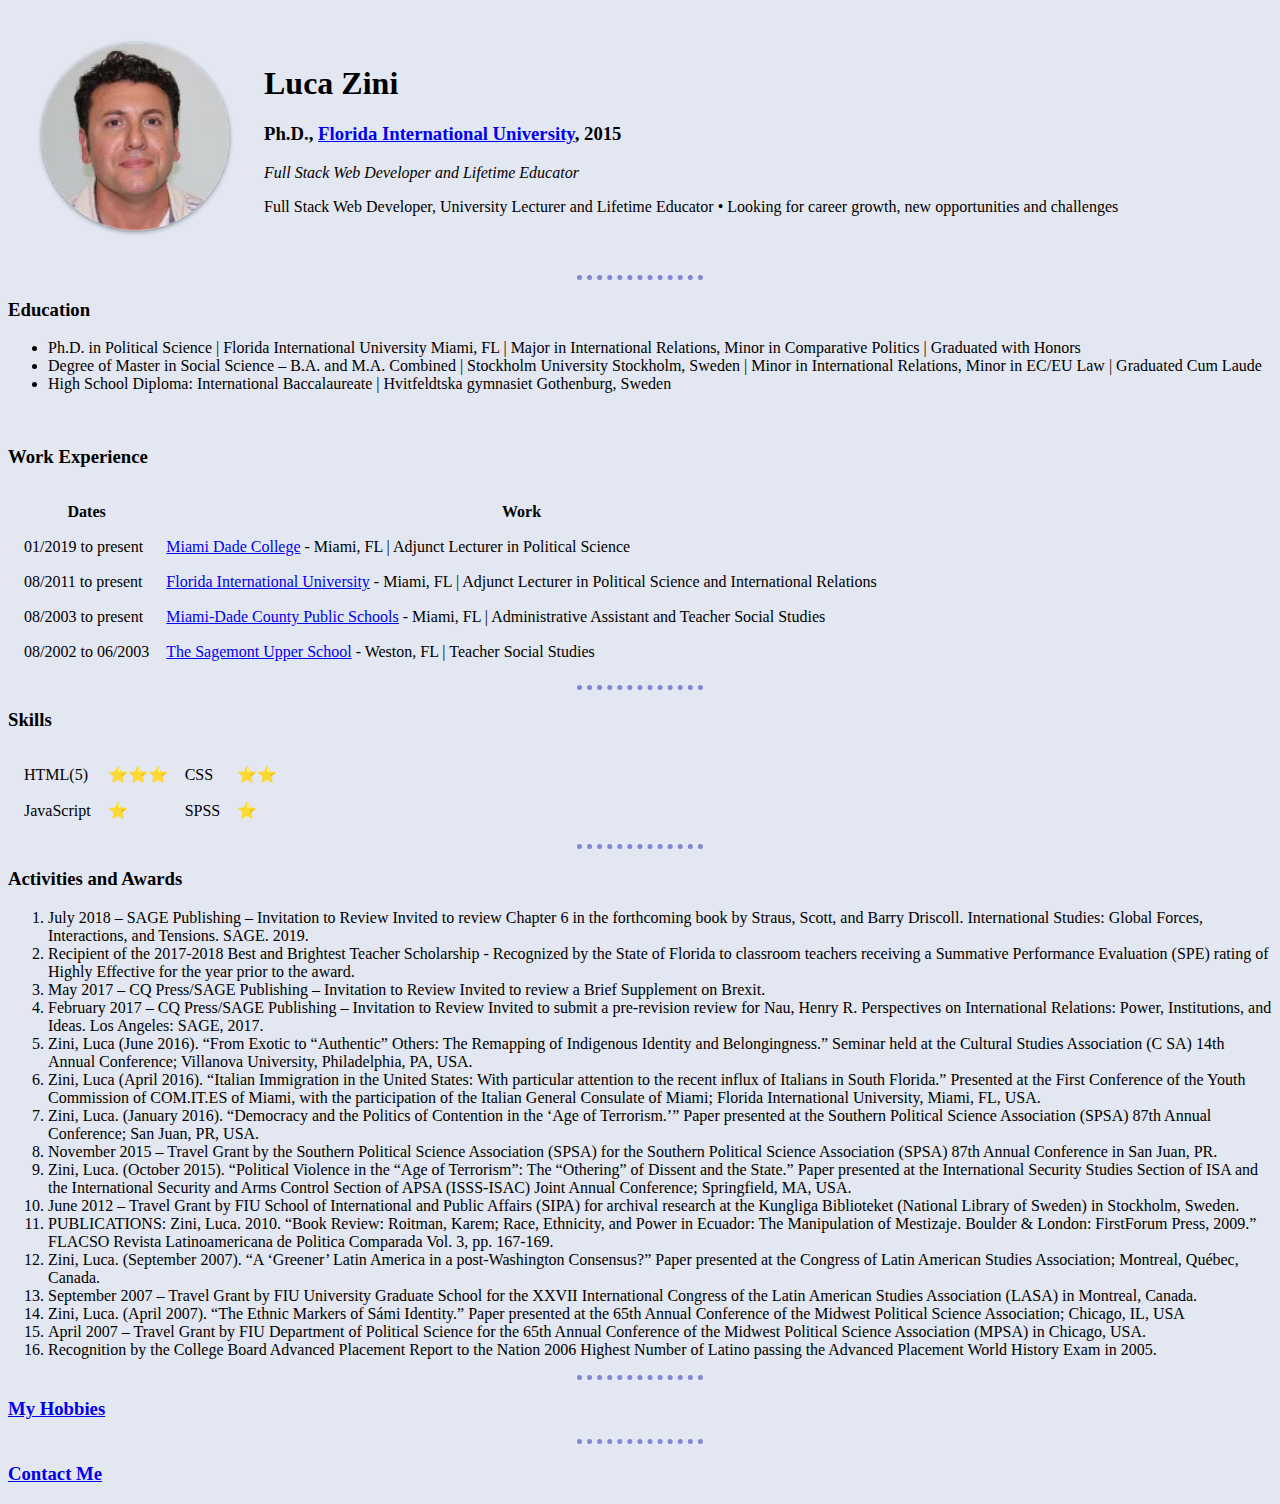
==== index.html @ ca0dc2d2 "Add files via upload" ====
<!DOCTYPE html>
<html lang="en" dir="ltr">

<head>
  <meta charset="utf-8">
  <title>😱 Luca's Resume</title>
  <style media="screen">
    body {
      background-color: #e3e7f1;
    }

    hr {
      border-width: 5px;
      border-color: #8186d5;
      border-style: none;
      border-top-style: dotted;
      width: 10%;
    }
  </style>

</head>

<body>
  <table cellspacing="20">
    <tr>
      <td><img src="img/lucaziniimg.png" alt="Luca Zini Profile Picture"></td>
      <td>
        <h1>Luca Zini</h1>
        <h3>Ph.D., <a href="https://www.fiu.edu/">Florida International University</a>, 2015</h3>
        <p><em>Full Stack Web Developer and Lifetime Educator</em></p>
        <p>Full Stack Web Developer, University Lecturer and Lifetime Educator • Looking for career growth, new opportunities and challenges</p>
      </td>
    </tr>
  </table>


  <hr>
  <h3>Education</h3>
  <ul>
    <li>Ph.D. in Political Science | Florida International University Miami, FL | Major in International Relations, Minor in Comparative Politics | Graduated with Honors</li>
    <li>Degree of Master in Social Science – B.A. and M.A. Combined | Stockholm University Stockholm, Sweden | Minor in International Relations, Minor in EC/EU Law | Graduated Cum Laude</li>
    <li>High School Diploma: International Baccalaureate | Hvitfeldtska gymnasiet Gothenburg, Sweden</li>
  </ul>
  <br>
  <h3>Work Experience</h3>
  <table cellspacing="15">
    <thead>
      <th>Dates</th>
      <th>Work</th>
    </thead>
    <tbody>
      <tr>
        <td>01/2019 to present</td>
        <td><a href="http://mdc.edu/">Miami Dade College</a> - Miami, FL | Adjunct Lecturer in Political Science</td>
      </tr>
      <tr>
        <td>08/2011 to present</td>
        <td><a href="https://www.fiu.edu/">Florida International University</a> - Miami, FL | Adjunct Lecturer in Political Science and International Relations</td>
      </tr>
      <tr>
        <td>08/2003 to present</td>
        <td><a href="http://www.dadeschools.net/">Miami-Dade County Public Schools</a> - Miami, FL | Administrative Assistant and Teacher Social Studies</td>
      </tr>
      <tr>
        <td>08/2002 to 06/2003</td>
        <td><a href="https://www.sagemont.com/">The Sagemont Upper School</a> - Weston, FL | Teacher Social Studies</td>
      </tr>
    </tbody>
  </table>
  <hr>
  <h3>Skills</h3>
  <table cellspacing="15">
    <tbody>
      <tr>
        <td>HTML(5)</td>
        <td>⭐⭐⭐</td>
        <td>CSS</td>
        <td>⭐⭐</td>
      </tr>
      <tr>
        <td>JavaScript</td>
        <td>⭐</td>
        <td>SPSS</td>
        <td>⭐</td>
      </tr>
    </tbody>
  </table>
  <hr>
  <h3>Activities and Awards</h3>
  <ol>
    <li>July 2018 – SAGE Publishing – Invitation to Review Invited to review Chapter 6 in the forthcoming book by Straus, Scott,
      and Barry Driscoll. International Studies: Global Forces, Interactions, and Tensions. SAGE. 2019.</li>
    <li>Recipient of the 2017-2018 Best and Brightest Teacher Scholarship - Recognized by the State of Florida to classroom
      teachers receiving a Summative Performance Evaluation (SPE) rating of Highly Effective for the year prior to the award.</li>
    <li>May 2017 – CQ Press/SAGE Publishing – Invitation to Review Invited to review a Brief Supplement on Brexit.</li>
    <li>February 2017 – CQ Press/SAGE Publishing – Invitation to Review Invited to submit a pre-revision review for Nau, Henry R.
      Perspectives on International Relations: Power, Institutions, and Ideas. Los Angeles: SAGE, 2017.</li>
    <li>Zini, Luca (June 2016). “From Exotic to “Authentic” Others: The Remapping of Indigenous Identity and Belongingness.”
      Seminar held at the Cultural Studies Association (C SA) 14th Annual Conference; Villanova University, Philadelphia, PA,
      USA.</li>
    <li>Zini, Luca (April 2016). “Italian Immigration in the United States: With particular attention to the recent influx of Italians in
      South Florida.” Presented at the First Conference of the Youth Commission of COM.IT.ES of Miami, with the participation
      of the Italian General Consulate of Miami; Florida International University, Miami, FL, USA.</li>
    <li>Zini, Luca. (January 2016). “Democracy and the Politics of Contention in the ‘Age of Terrorism.’” Paper presented at the
      Southern Political Science Association (SPSA) 87th Annual Conference; San Juan, PR, USA.</li>
    <li>November 2015 – Travel Grant by the Southern Political Science Association (SPSA) for the Southern Political Science
      Association (SPSA) 87th Annual Conference in San Juan, PR.</li>
    <li>Zini, Luca. (October 2015). “Political Violence in the “Age of Terrorism”: The “Othering” of Dissent and the State.” Paper
      presented at the International Security Studies Section of ISA and the International Security and Arms Control Section of APSA (ISSS-ISAC) Joint Annual Conference; Springfield, MA, USA.</li>
    <li>June 2012 – Travel Grant by FIU School of International and Public Affairs (SIPA) for archival research at the Kungliga Biblioteket (National Library of Sweden) in Stockholm, Sweden.</li>
    <li>PUBLICATIONS: Zini, Luca. 2010. “Book Review: Roitman, Karem; Race, Ethnicity, and Power in Ecuador: The Manipulation
      of Mestizaje. Boulder & London: FirstForum Press, 2009.” FLACSO Revista Latinoamericana de Politica Comparada Vol. 3,
      pp. 167-169.</li>
    <li>Zini, Luca. (September 2007). “A ‘Greener’ Latin America in a post-Washington Consensus?” Paper presented at the Congress of Latin American Studies Association; Montreal, Québec, Canada.</li>
    <li>September 2007 – Travel Grant by FIU University Graduate School for the XXVII International Congress of the Latin
      American Studies Association (LASA) in Montreal, Canada.</li>
    <li>Zini, Luca. (April 2007). “The Ethnic Markers of Sámi Identity.” Paper presented at the 65th Annual Conference of the Midwest Political Science Association; Chicago, IL, USA</li>
    <li>April 2007 – Travel Grant by FIU Department of Political Science for the 65th Annual Conference of the Midwest Political
      Science Association (MPSA) in Chicago, USA.</li>
    <li>Recognition by the College Board Advanced Placement Report to the Nation 2006 Highest Number of Latino passing the
      Advanced Placement World History Exam in 2005.</li>
  </ol>
  <hr>
  <h3><a href="hobbies.html">My Hobbies</a></h3>
  <hr>
  <h3><a href="contact_me.html">Contact Me</a></h3>
</body>

</html>
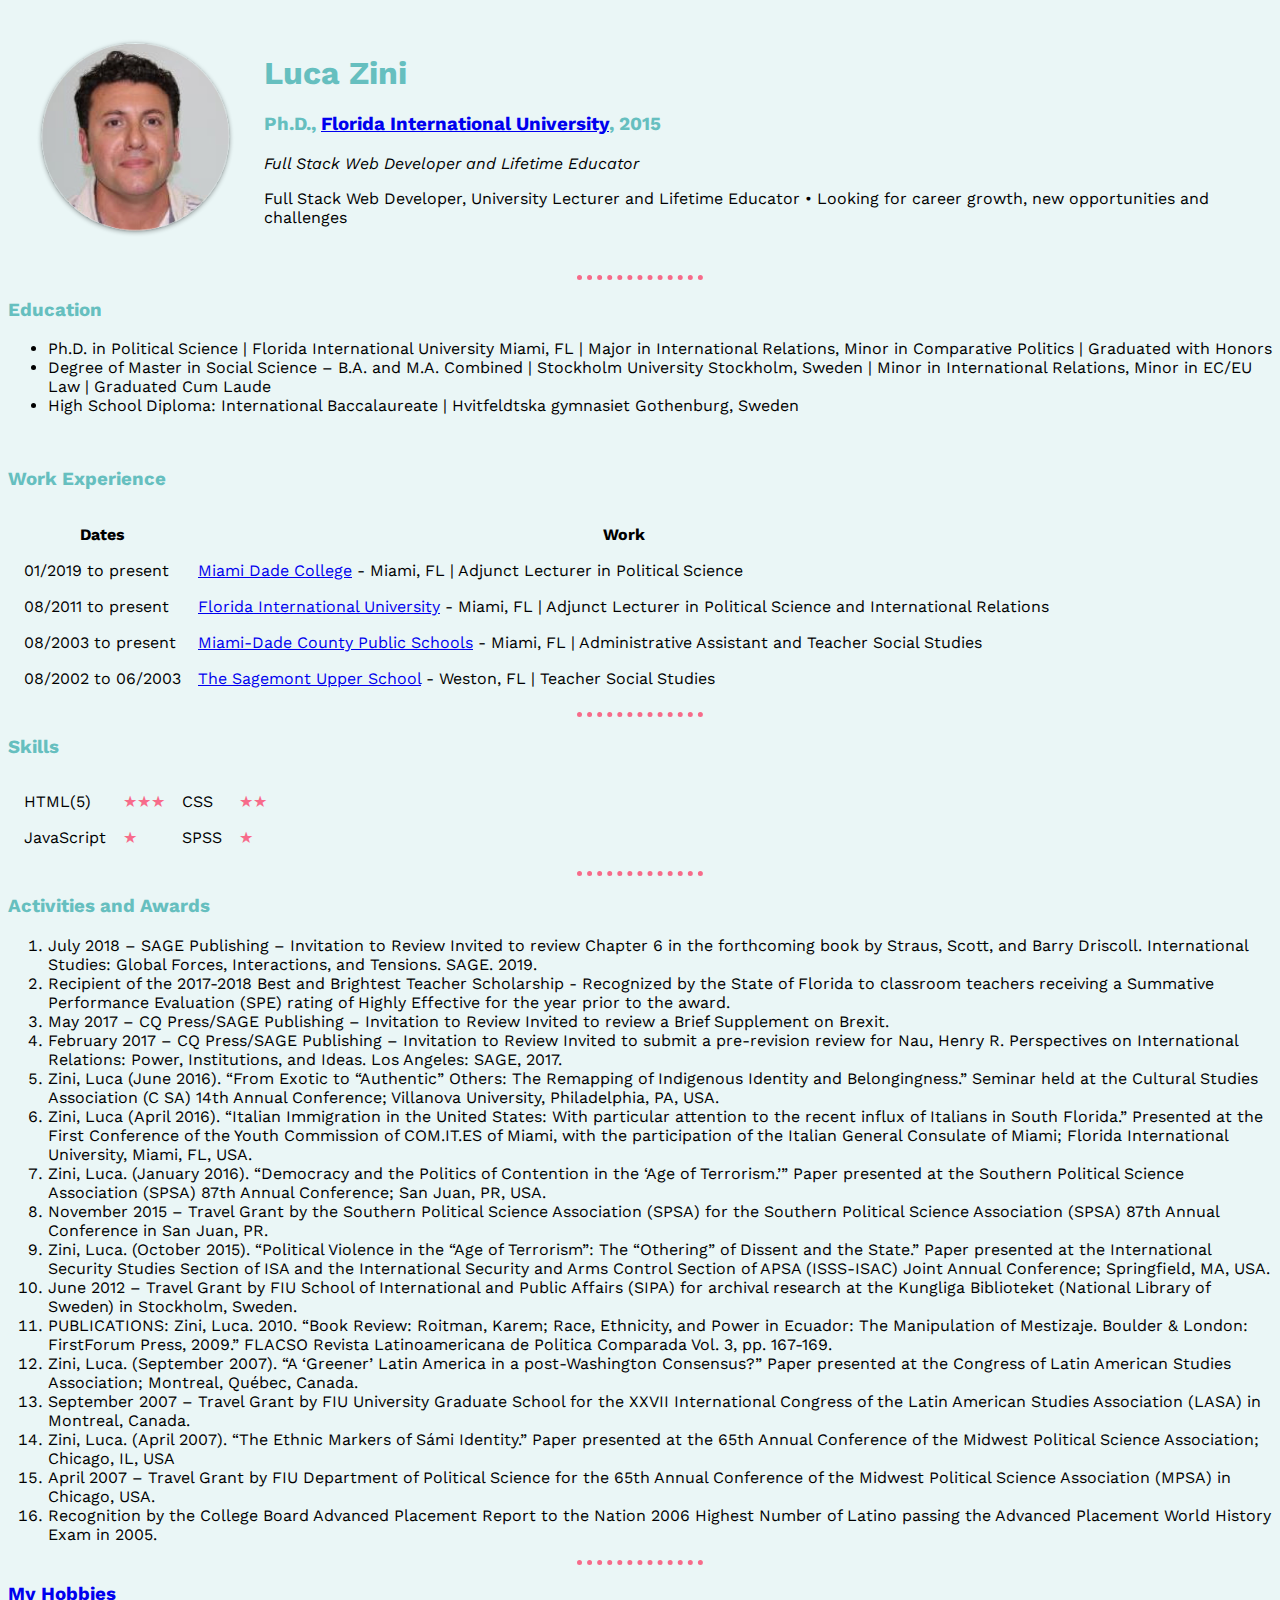
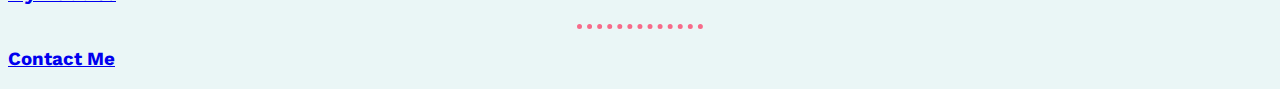
==== commit 78ca6b58: "Add files via upload" ====
--- a/index.html
+++ b/index.html
@@ -4,20 +4,8 @@
 <head>
   <meta charset="utf-8">
   <title>😱 Luca's Resume</title>
-  <style media="screen">
-    body {
-      background-color: #e3e7f1;
-    }
-
-    hr {
-      border-width: 5px;
-      border-color: #8186d5;
-      border-style: none;
-      border-top-style: dotted;
-      width: 10%;
-    }
-  </style>
-
+  <link rel="stylesheet" href="css/styles.css">
+  <link rel="stylesheet" href="https://fonts.googleapis.com/css?family=Work+Sans">
 </head>
 
 <body>
@@ -73,15 +61,15 @@
     <tbody>
       <tr>
         <td>HTML(5)</td>
-        <td>⭐⭐⭐</td>
+        <td><span style="font-size:100%;color:#f76b8a;">&starf;</span><span style="font-size:100%;color:#f76b8a;">&starf;</span><span style="font-size:100%;color:#f76b8a;">&starf;</span></td>
         <td>CSS</td>
-        <td>⭐⭐</td>
+        <td><span style="font-size:100%;color:#f76b8a;">&starf;</span><span style="font-size:100%;color:#f76b8a;">&starf;</span></td>
       </tr>
       <tr>
         <td>JavaScript</td>
-        <td>⭐</td>
+        <td><span style="font-size:100%;color:#f76b8a;">&starf;</span></td>
         <td>SPSS</td>
-        <td>⭐</td>
+        <td><span style="font-size:100%;color:#f76b8a;">&starf;</span></td>
       </tr>
     </tbody>
   </table>
--- a/css/styles.css
+++ b/css/styles.css
@@ -0,0 +1,39 @@
+  body {
+    background-color: #eaf6f6;
+  }
+
+  hr {
+    border-width: 5px;
+    border-color: #f76b8a;
+    border-style: none;
+    border-top-style: dotted;
+    width: 10%;
+  }
+
+  h1 {
+    color: #66bfbf;
+    font-family: 'Work Sans', sans-serif;
+
+  }
+
+  h3 {
+    color: #66bfbf;
+    font-family: 'Work Sans', sans-serif;
+
+  }
+
+p{
+  font-family: 'Work Sans', sans-serif;
+}
+table{
+  font-family: 'Work Sans', sans-serif;
+
+}
+ul{
+  font-family: 'Work Sans', sans-serif;
+
+}
+ol{
+  font-family: 'Work Sans', sans-serif;
+
+}
